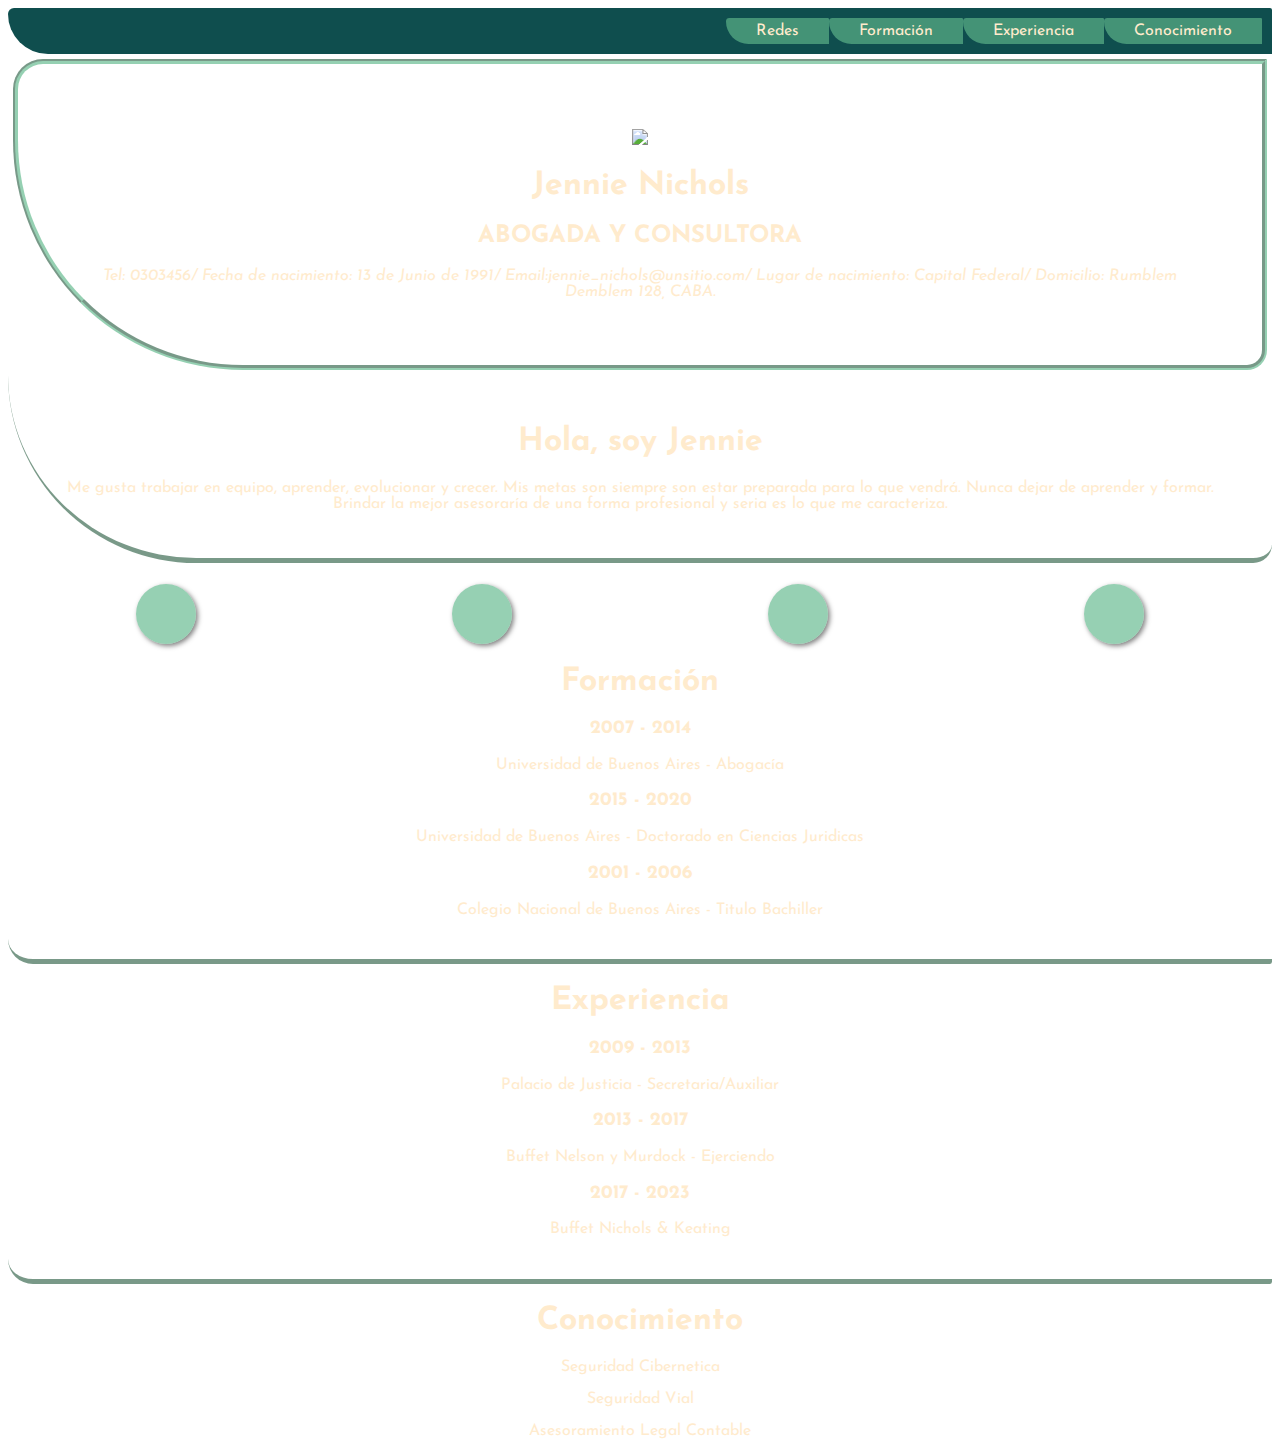
==== index.html @ 3173a0dc "Add files via upload" ====
﻿

<!DOCTYPE html>
<html lang="es">
<head>
    <meta charset="UTF-8">
    <meta http-equiv="X-UA-Compatible" content="IE=edge">
    <meta name="viewport" content="width=device-width, initial-scale=1.0">
    <title>CV</title>
    <link href="Proyecto/css/navbarras.css" rel="stylesheet" type= "text/css" >
    <script src="Proyecto/js/navbarras.js" crossorigin="anonymous"></script>
</head>
<body>
      <nav>
        <button class="botonMenu" onclick="accion()">Menú</button>
        <a href="#botonRedes" class="nav-enlace desaparece">Redes</a>
        <a href="#formacion" class="nav-enlace desaparece">Formación</a>
        <a href="#experienciaL" class="nav-enlace desaparece">Experiencia</a>
        <a href="#conocimiento" class="nav-enlace desaparece">Conocimiento</a>
        <script src="C:/Users/Rodrigo/Desktop/Proyecto/js/navbarras.js" ></script>
      </nav>
      
      <div class="header">
        <img src="https://randomuser.me/api/portraits/women/76.jpg">
        <h1 >Jennie Nichols</h1>
        <h2 > ABOGADA Y CONSULTORA</h2>
          <i>Tel:  0303456/</i>  
          <i>Fecha de nacimiento: 13 de Junio de 1991/</i>                        
          <i>Email:jennie_nichols@unsitio.com/</i>
          <i>Lugar de nacimiento: Capital Federal/</i>
          <i>Domicilio: Rumblem Demblem 128, CABA.</i>
                
      </div>
      
              
          
            <div class="center">
                <h1>Hola, soy Jennie</h1>
                 <p>Me gusta trabajar en equipo, aprender, evolucionar y crecer. Mis metas son siempre son estar preparada para lo que vendrá. Nunca dejar de aprender y formar. 
                  Brindar la mejor asesoraría de una forma profesional y seria es lo que me caracteriza.
                 </p>
            </div>
        
                 <div>
                     <h1>
                      <!--Espacio para separar los iconos de redes sociales-->
                     </h1>
                  </div>
       
      
              <section class="botonRedes" id="botonRedes">        
            
                <a href="https://www.facebook.com/sharer/sharer.php?u=[url]" class="fa-brands fa-facebook"></a>
                <a  href= "https://www.instagram.com/" class="fa-brands fa-instagram"></a>
                <a href="https://twitter.com/intent/tweet?text=[text]&url=[url]&hashtags=[hashtag]" class="fa-brands fa-twitter"></a>
                <a href="https://www.linkedin.com/sharing/share-offsite/?url=[url]"  class="fa-brands fa-linkedin"></a>
                
              </section>   
       
        
          <div >
            <section class="formacion" id="formacion">
              <h1>Formación</h1>  
              <h3>2007 - 2014</h3>
                  <p>Universidad de Buenos Aires - Abogacía</p>
                <h3>2015 - 2020</h3>
                  <p>Universidad de Buenos Aires - Doctorado en Ciencias Juridicas</p>
                <h3>2001 - 2006</h3>
                  <p>Colegio Nacional de Buenos Aires - Titulo Bachiller</p>
            </section>
          </div>

          <div>
            <h1 class="separa"></h1>
          </div>

          <div>
            <section class="experienciaL" id="experienciaL">
              <h1>Experiencia</h1>  
              <h3>2009 - 2013</h3>
                  <p>Palacio de Justicia - Secretaria/Auxiliar</p>
                <h3>2013 - 2017</h3>
                  <p>Buffet Nelson y Murdock - Ejerciendo</p>
                <h3>2017 - 2023</h3>
                  <p>Buffet Nichols & Keating</p>
            </section>
           </div>

           <div>
            <h1 class="separa"></h1>
          </div>

          <div class="conocimiento" id="conocimiento">
           
                <h1>Conocimiento</h1>
                  <p>Seguridad Cibernetica</p>
                  <p>Seguridad Vial</p>
                  <p>Asesoramiento Legal Contable</p>
          </div>

        </div>
    
     
      
    
      
      
</body>
</html>
---- Proyecto/css/navbarras.css ----
@import url('https://fonts.googleapis.com/css2?family=Inconsolata&family=Jacques+Francois&family=Josefin+Sans:ital,wght@0,400;1,300&display=swap');

* {
    box-sizing: content-box;
  }
  html{
    font-family: 'Josefin Sans', sans-serif;
    scroll-behavior: smooth;    
    }
 body{
    background-image: url(https://files.adventistas.org/noticias/es/2019/01/28151222/a-justica-do-reino-dos-ceus-versus-a-justica-dos-escribas-e-fariseus.jpg);
    } 
   
.nav-enlace{
    display: inline-block;
    background: rgba(95, 184, 139, 0.658);
    color: blanchedalmond;
    padding: 5px 30px;
    border-radius: 30px 10px 0px 200px;
    text-decoration: none;
   }

.nav-enlace:hover{
    background: rgba(77, 131, 86, 0.199);
}

nav{
    background: rgb(15, 78, 78);
    padding: 10px;
    display: flex;
    justify-content: flex-end;
    font-family: 'Josefin Sans', sans-serif;
    border-radius: 30px 10px 0px 200px;
}

.botonMenu{
    background:  rgba(95, 184, 139, 0.658);
    color: blanchedalmond;
    padding: 10px 0;
    border-bottom: 2px solid;
    border: 5px solid #1C6EA4;
    border-radius: 30px 10px 0px 200px;
    display: none;
}
 
.header {
    text-align: center;
    box-sizing: border-box;
    color: blanchedalmond;
    padding: 65px;
    margin: 5px;
    border-width: 5px;
    border-style: groove;
    border-color: rgba(95, 184, 139, 0.658);
    border-radius: 30px 0px 20px 230px;
   }

   .header i{
    min-width: 350px;
    }

  
 
.separa{
    padding: 10px;
    border-bottom-width: 5px;
    border-bottom-style: outset;
    border-bottom-color: rgba(95, 184, 139, 0.658);
    border-radius: 0px 0px 20px 200px;
}


  .center{
    padding: 30px;
    display: table-cell;
    text-align: center;
    color: blanchedalmond;
    border-bottom-width: 5px;
    border-bottom-style: outset;
    border-bottom-color: rgba(95, 184, 139, 0.658);
    border-radius: 0px 0px 20px 200px;
  }

  
.botonRedes{
    min-width: 350px;
    display: flex;
    justify-content: space-around;
    }

.botonRedes a {
    text-decoration: none;
    font-size: 28px;
    width: 60px;
    height: 60px;
    line-height: 60px;
    text-align: center;
    background: rgba(95, 184, 139, 0.658);
    color: black;
    border-radius: 50%;
    box-shadow: 2px 2px 5px rgba(0, 0, 0, .5);
    transition: all .4s ease-in-out;
}
.botonRedes a:hover{
    transform: scale(1.2);
}

.formacion{
    text-align: center;
    color: blanchedalmond;
  }

.experienciaL{
    text-align: center;
    color: blanchedalmond;
  }

.conocimiento{
    text-align: center;
    color: blanchedalmond;
}


@media (max-width:600px){
    [class*="col-"] {
        width: 100%;
    }

    body{
        background-image: url(https://www.ubp.edu.ar/wp-content/uploads/2017/03/abogacia.jpg);
        } 

.header{
    text-align: right;
    color: rgba(136, 5, 12, 0.692);
     }
    
.header i{
    width: 50%;
    
}
 
.center{
    color: rgba(136, 5, 12, 0.692);
    }

div.botonRedes{
    display: none;
    }

nav{
    flex-direction: column;
    }

.nav-enlace{
    margin: center;
    padding: 5px 30px;
    border-radius: 10px 5px 0px 100px;
    margin: 10px 0;
    }

.desaparece{
        display: none;
    }

.botonMenu{
    display: inline-block;
    }
  
.formacion{
        text-align: center;
        color: rgba(136, 5, 12, 0.692);
}

.experienciaL{
    text-align: center;
    color: rgba(136, 5, 12, 0.692);
}



.conocimiento{
        color: rgba(136, 5, 12, 0.692);
    }

    .col-s-1 {width: 8.33%;}
    .col-s-2 {width: 16.66%;}
    .col-s-3 {width: 25%;}
    .col-s-4 {width: 33.33%;}
    .col-s-5 {width: 41.66%;}
    .col-s-6 {width: 50%;}
    .col-s-7 {width: 58.33%;}
    .col-s-8 {width: 66.66%;}
    .col-s-9 {width: 75%;}
    .col-s-10 {width: 83.33%;}
    .col-s-11 {width: 91.66%;}
    .col-s-12 {width: 100%;}
    
}
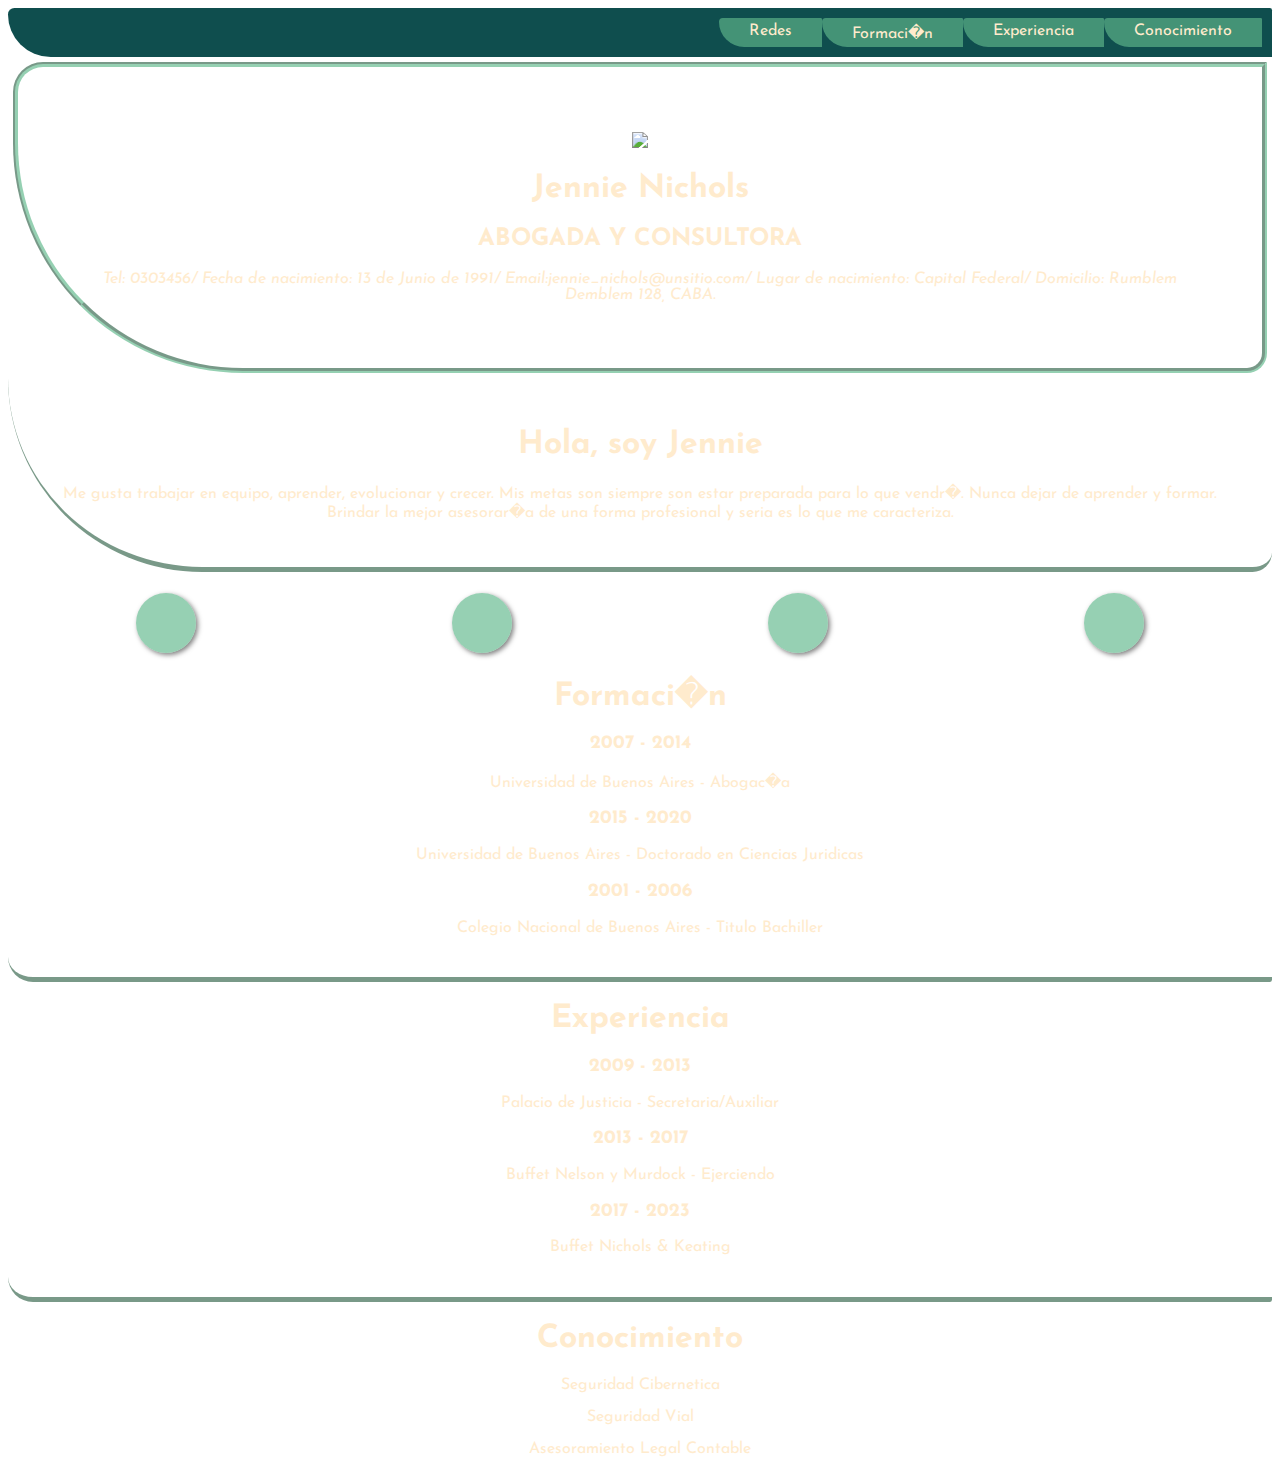
==== commit b2e3e64b: "Add files via upload" ====
--- a/index.html
+++ b/index.html
@@ -1,5 +1,3 @@
-﻿
-
 <!DOCTYPE html>
 <html lang="es">
 <head>
@@ -12,9 +10,9 @@
 </head>
 <body>
       <nav>
-        <button class="botonMenu" onclick="accion()">Menú</button>
+        <button class="botonMenu" onclick="accion()">Men�</button>
         <a href="#botonRedes" class="nav-enlace desaparece">Redes</a>
-        <a href="#formacion" class="nav-enlace desaparece">Formación</a>
+        <a href="#formacion" class="nav-enlace desaparece">Formaci�n</a>
         <a href="#experienciaL" class="nav-enlace desaparece">Experiencia</a>
         <a href="#conocimiento" class="nav-enlace desaparece">Conocimiento</a>
         <script src="C:/Users/Rodrigo/Desktop/Proyecto/js/navbarras.js" ></script>
@@ -36,8 +34,8 @@
           
             <div class="center">
                 <h1>Hola, soy Jennie</h1>
-                 <p>Me gusta trabajar en equipo, aprender, evolucionar y crecer. Mis metas son siempre son estar preparada para lo que vendrá. Nunca dejar de aprender y formar. 
-                  Brindar la mejor asesoraría de una forma profesional y seria es lo que me caracteriza.
+                 <p>Me gusta trabajar en equipo, aprender, evolucionar y crecer. Mis metas son siempre son estar preparada para lo que vendr�. Nunca dejar de aprender y formar. 
+                  Brindar la mejor asesorar�a de una forma profesional y seria es lo que me caracteriza.
                  </p>
             </div>
         
@@ -60,9 +58,9 @@
         
           <div >
             <section class="formacion" id="formacion">
-              <h1>Formación</h1>  
+              <h1>Formaci�n</h1>  
               <h3>2007 - 2014</h3>
-                  <p>Universidad de Buenos Aires - Abogacía</p>
+                  <p>Universidad de Buenos Aires - Abogac�a</p>
                 <h3>2015 - 2020</h3>
                   <p>Universidad de Buenos Aires - Doctorado en Ciencias Juridicas</p>
                 <h3>2001 - 2006</h3>
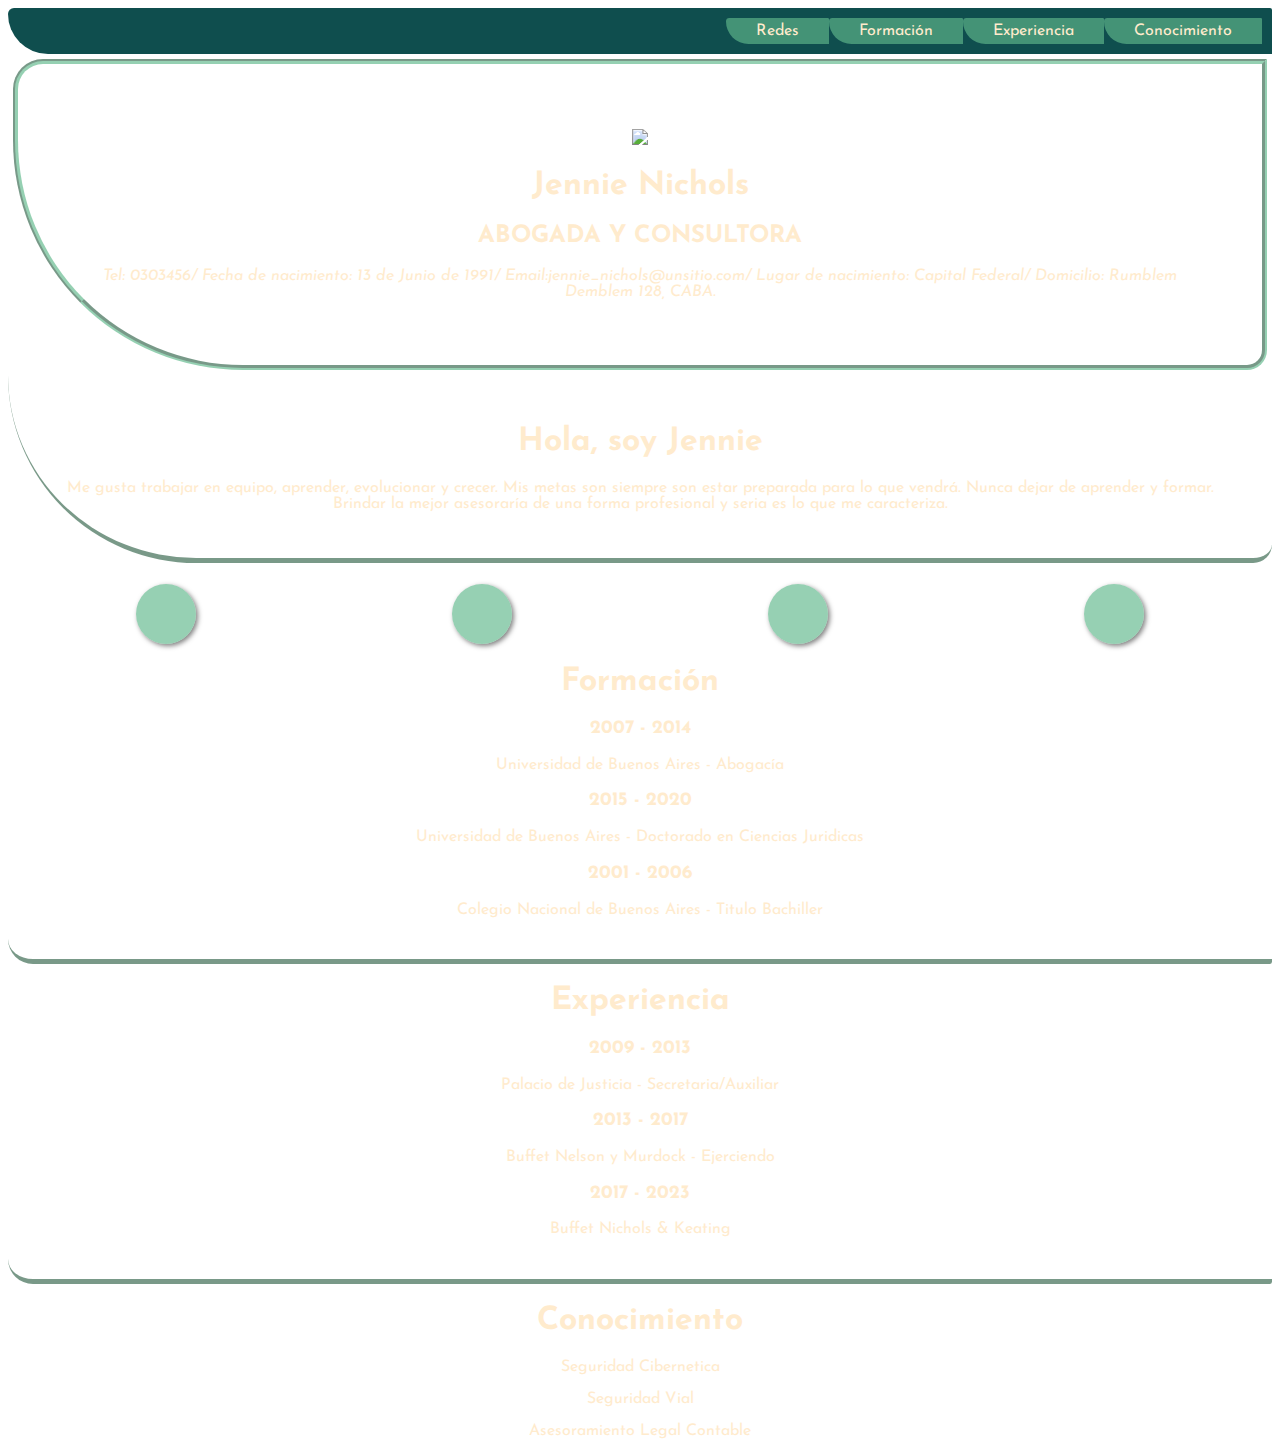
==== commit 06f69e82: "Add files via upload" ====
--- a/index.html
+++ b/index.html
@@ -1,18 +1,22 @@
 <!DOCTYPE html>
 <html lang="es">
 <head>
+
     <meta charset="UTF-8">
     <meta http-equiv="X-UA-Compatible" content="IE=edge">
     <meta name="viewport" content="width=device-width, initial-scale=1.0">
     <title>CV</title>
     <link href="Proyecto/css/navbarras.css" rel="stylesheet" type= "text/css" >
     <script src="Proyecto/js/navbarras.js" crossorigin="anonymous"></script>
+    <link href="https://cdn.jsdelivr.net/npm/bootstrap@5.3.0-alpha1/dist/css/bootstrap.min.css" rel="stylesheet" integrity="sha384-GLhlTQ8iRABdZLl6O3oVMWSktQOp6b7In1Zl3/Jr59b6EGGoI1aFkw7cmDA6j6gD" crossorigin="anonymous">
+
 </head>
 <body>
+
       <nav>
-        <button class="botonMenu" onclick="accion()">Men�</button>
+        <button class="botonMenu" onclick="accion()">Menú</button>
         <a href="#botonRedes" class="nav-enlace desaparece">Redes</a>
-        <a href="#formacion" class="nav-enlace desaparece">Formaci�n</a>
+        <a href="#formacion" class="nav-enlace desaparece">Formación</a>
         <a href="#experienciaL" class="nav-enlace desaparece">Experiencia</a>
         <a href="#conocimiento" class="nav-enlace desaparece">Conocimiento</a>
         <script src="C:/Users/Rodrigo/Desktop/Proyecto/js/navbarras.js" ></script>
@@ -34,8 +38,8 @@
           
             <div class="center">
                 <h1>Hola, soy Jennie</h1>
-                 <p>Me gusta trabajar en equipo, aprender, evolucionar y crecer. Mis metas son siempre son estar preparada para lo que vendr�. Nunca dejar de aprender y formar. 
-                  Brindar la mejor asesorar�a de una forma profesional y seria es lo que me caracteriza.
+                 <p>Me gusta trabajar en equipo, aprender, evolucionar y crecer. Mis metas son siempre son estar preparada para lo que vendrá. Nunca dejar de aprender y formar. 
+                  Brindar la mejor asesoraría de una forma profesional y seria es lo que me caracteriza.
                  </p>
             </div>
         
@@ -49,7 +53,7 @@
               <section class="botonRedes" id="botonRedes">        
             
                 <a href="https://www.facebook.com/sharer/sharer.php?u=[url]" class="fa-brands fa-facebook"></a>
-                <a  href= "https://www.instagram.com/" class="fa-brands fa-instagram"></a>
+                <a href= "https://www.instagram.com/" class="fa-brands fa-instagram"></a>
                 <a href="https://twitter.com/intent/tweet?text=[text]&url=[url]&hashtags=[hashtag]" class="fa-brands fa-twitter"></a>
                 <a href="https://www.linkedin.com/sharing/share-offsite/?url=[url]"  class="fa-brands fa-linkedin"></a>
                 
@@ -58,9 +62,9 @@
         
           <div >
             <section class="formacion" id="formacion">
-              <h1>Formaci�n</h1>  
+              <h1>Formación</h1>  
               <h3>2007 - 2014</h3>
-                  <p>Universidad de Buenos Aires - Abogac�a</p>
+                  <p>Universidad de Buenos Aires - Abogacía</p>
                 <h3>2015 - 2020</h3>
                   <p>Universidad de Buenos Aires - Doctorado en Ciencias Juridicas</p>
                 <h3>2001 - 2006</h3>
@@ -97,11 +101,6 @@
           </div>
 
         </div>
-    
-     
-      
-    
-      
-      
-</body>
+ 
+ </body>
 </html>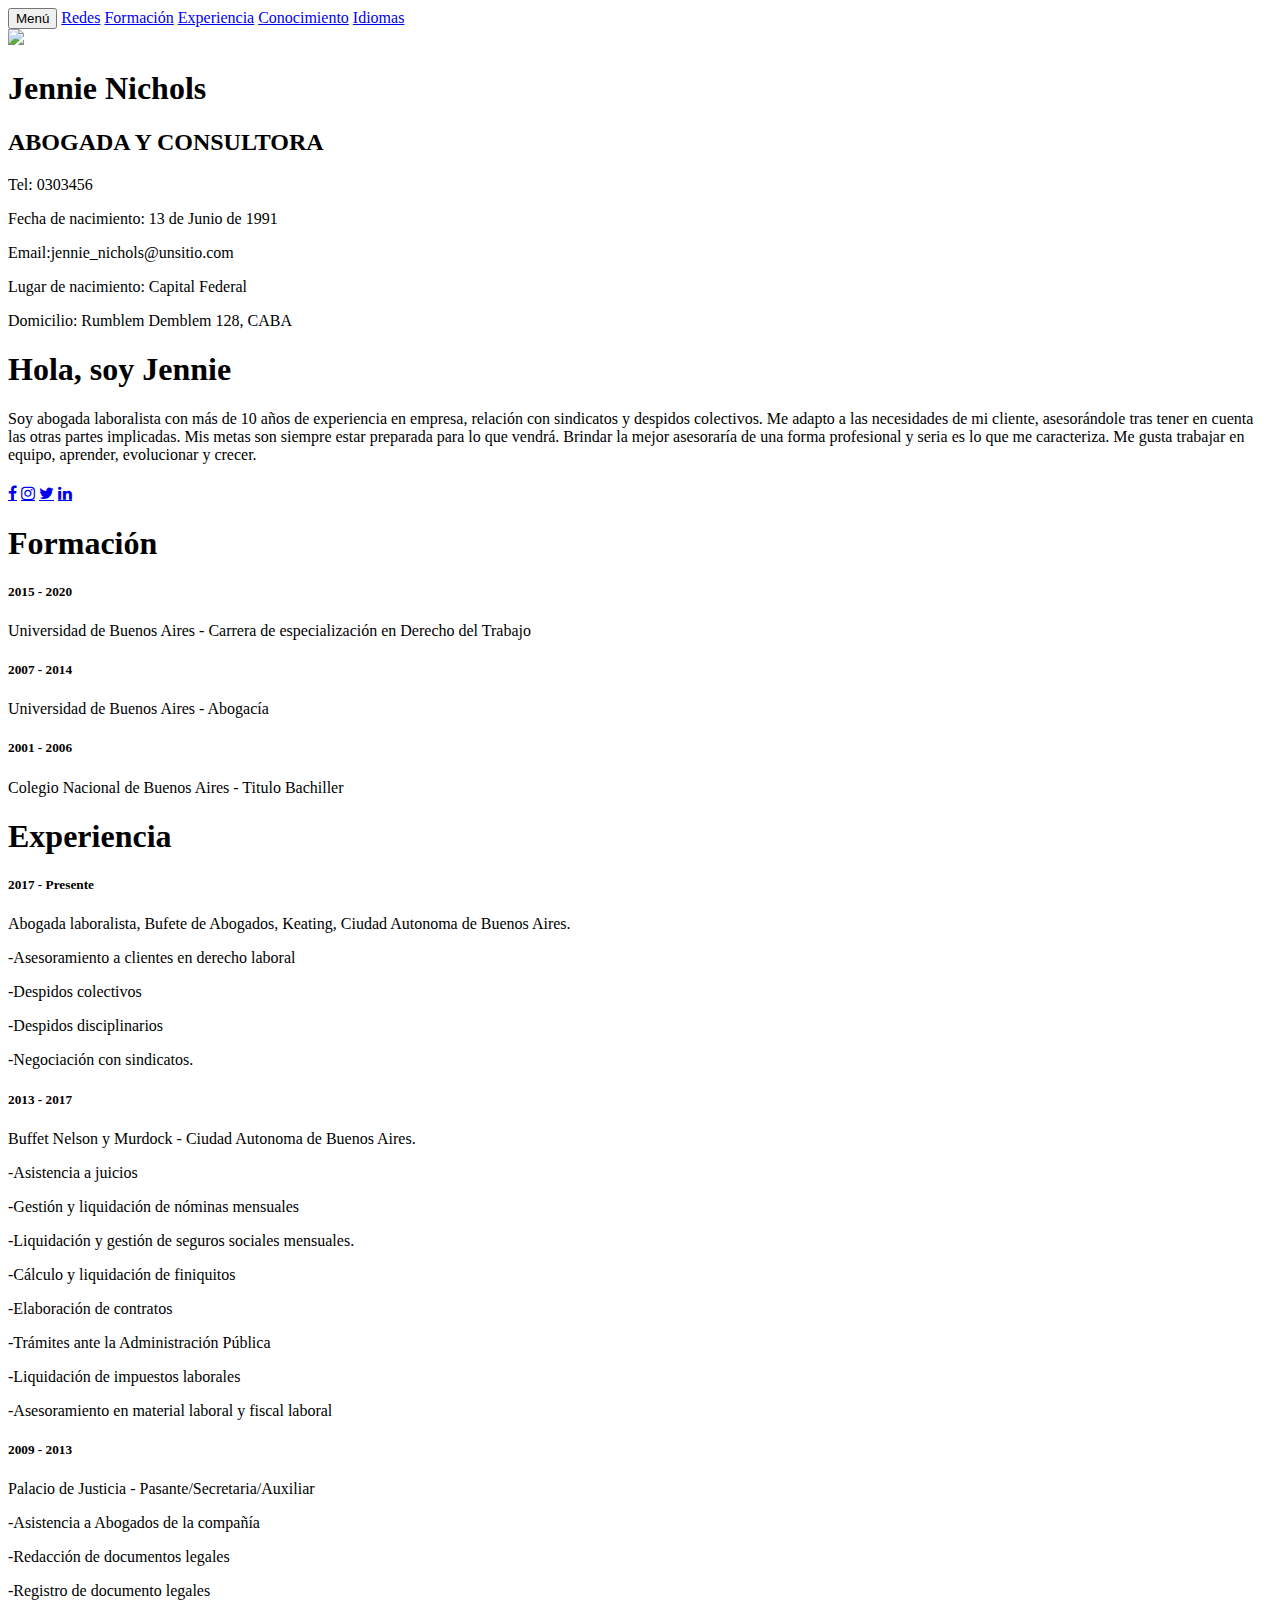
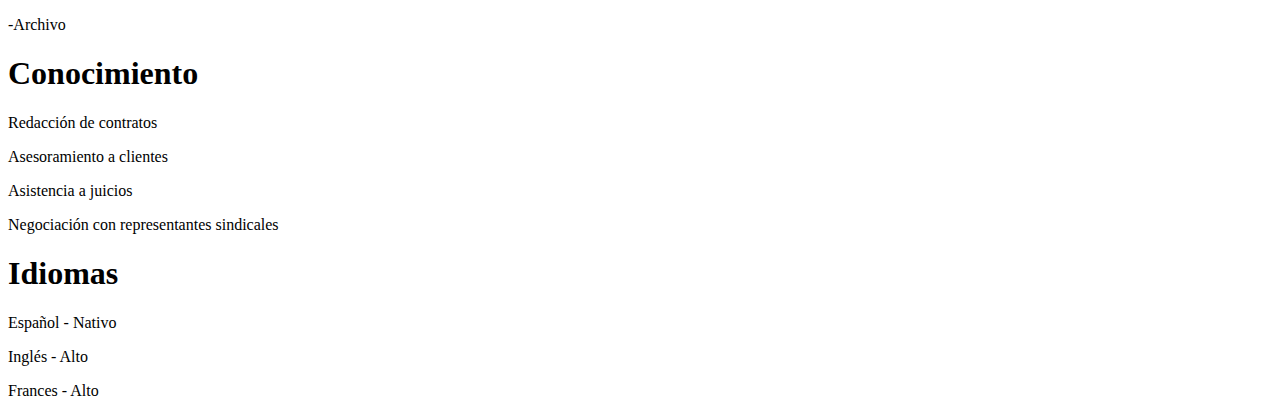
==== commit f38083b8: "Add files via upload" ====
--- a/index.html
+++ b/index.html
@@ -9,16 +9,17 @@
     <link href="Proyecto/css/navbarras.css" rel="stylesheet" type= "text/css" >
     <script src="Proyecto/js/navbarras.js" crossorigin="anonymous"></script>
     <link href="https://cdn.jsdelivr.net/npm/bootstrap@5.3.0-alpha1/dist/css/bootstrap.min.css" rel="stylesheet" integrity="sha384-GLhlTQ8iRABdZLl6O3oVMWSktQOp6b7In1Zl3/Jr59b6EGGoI1aFkw7cmDA6j6gD" crossorigin="anonymous">
-
+    <link rel="stylesheet" href= "https://cdnjs.cloudflare.com/ajax/libs/font-awesome/4.7.0/css/font-awesome.min.css" />
 </head>
 <body>
 
       <nav>
         <button class="botonMenu" onclick="accion()">Menú</button>
-        <a href="#botonRedes" class="nav-enlace desaparece">Redes</a>
+        <a href="#buttonsRedes" class="nav-enlace desaparece">Redes</a>
         <a href="#formacion" class="nav-enlace desaparece">Formación</a>
         <a href="#experienciaL" class="nav-enlace desaparece">Experiencia</a>
         <a href="#conocimiento" class="nav-enlace desaparece">Conocimiento</a>
+        <a href="#idiomas" class="nav-enlace desaparece">Idiomas</a>
         <script src="C:/Users/Rodrigo/Desktop/Proyecto/js/navbarras.js" ></script>
       </nav>
       
@@ -26,11 +27,11 @@
         <img src="https://randomuser.me/api/portraits/women/76.jpg">
         <h1 >Jennie Nichols</h1>
         <h2 > ABOGADA Y CONSULTORA</h2>
-          <i>Tel:  0303456/</i>  
-          <i>Fecha de nacimiento: 13 de Junio de 1991/</i>                        
-          <i>Email:jennie_nichols@unsitio.com/</i>
-          <i>Lugar de nacimiento: Capital Federal/</i>
-          <i>Domicilio: Rumblem Demblem 128, CABA.</i>
+          <p>Tel:  0303456</p>  
+          <p>Fecha de nacimiento: 13 de Junio de 1991</p>                        
+          <p>Email:jennie_nichols@unsitio.com</p>
+          <p>Lugar de nacimiento: Capital Federal</p>
+          <p>Domicilio: Rumblem Demblem 128, CABA</p>
                 
       </div>
       
@@ -38,8 +39,10 @@
           
             <div class="center">
                 <h1>Hola, soy Jennie</h1>
-                 <p>Me gusta trabajar en equipo, aprender, evolucionar y crecer. Mis metas son siempre son estar preparada para lo que vendrá. Nunca dejar de aprender y formar. 
-                  Brindar la mejor asesoraría de una forma profesional y seria es lo que me caracteriza.
+                 <p> Soy abogada laboralista con más de 10 años de experiencia en empresa, relación con sindicatos y despidos colectivos. 
+                  Me adapto a las necesidades de mi cliente, asesorándole tras tener en cuenta las otras partes implicadas. 
+                  Mis metas son siempre estar preparada para lo que vendrá. Brindar la mejor asesoraría de una forma profesional y seria es lo que me caracteriza. 
+                  Me gusta trabajar en equipo, aprender, evolucionar y crecer.
                  </p>
             </div>
         
@@ -49,25 +52,25 @@
                      </h1>
                   </div>
        
-      
-              <section class="botonRedes" id="botonRedes">        
-            
-                <a href="https://www.facebook.com/sharer/sharer.php?u=[url]" class="fa-brands fa-facebook"></a>
-                <a href= "https://www.instagram.com/" class="fa-brands fa-instagram"></a>
-                <a href="https://twitter.com/intent/tweet?text=[text]&url=[url]&hashtags=[hashtag]" class="fa-brands fa-twitter"></a>
-                <a href="https://www.linkedin.com/sharing/share-offsite/?url=[url]"  class="fa-brands fa-linkedin"></a>
-                
+                    
+              <section class="botonRedes" id="buttonsRedes">                  
+                  <a href="https://www.facebook.com/" class="fa fa-facebook"></a>
+                  <a href= "https://www.instagram.com/" class="fa fa-instagram"></a>
+                  <a href="https://twitter.com/?lang=es" class="fa fa-twitter"></a>
+                  <a href="https://www.linkedin.com/checkpoint/challenge/AgGQgSCoIAI67gAAAYYe-xeMAMQImu9C1kJhv_LHjbRtb6INaoEbh9ZT47HlTNgXQbU0N3j3ODpCKxEYyJ94wF4PUFOBOA?ut=3ALl3Fx-q-7qE1" class="fa fa-linkedin"></a>
+                  <!--El acceso a los links lleva solamente a la pagina de inicio de cada una a modo de ejemplo-->
               </section>   
        
+
         
           <div >
             <section class="formacion" id="formacion">
               <h1>Formación</h1>  
-              <h3>2007 - 2014</h3>
-                  <p>Universidad de Buenos Aires - Abogacía</p>
-                <h3>2015 - 2020</h3>
-                  <p>Universidad de Buenos Aires - Doctorado en Ciencias Juridicas</p>
-                <h3>2001 - 2006</h3>
+              <h5>2015 - 2020</h5>
+                  <p> Universidad de Buenos Aires - Carrera de especialización en Derecho del Trabajo </p>
+              <h5>2007 - 2014</h5>
+                  <p>Universidad de Buenos Aires - Abogacía</p>                
+                <h5>2001 - 2006</h5>
                   <p>Colegio Nacional de Buenos Aires - Titulo Bachiller</p>
             </section>
           </div>
@@ -79,12 +82,34 @@
           <div>
             <section class="experienciaL" id="experienciaL">
               <h1>Experiencia</h1>  
-              <h3>2009 - 2013</h3>
-                  <p>Palacio de Justicia - Secretaria/Auxiliar</p>
-                <h3>2013 - 2017</h3>
-                  <p>Buffet Nelson y Murdock - Ejerciendo</p>
-                <h3>2017 - 2023</h3>
-                  <p>Buffet Nichols & Keating</p>
+                  <h5>2017 - Presente</h5>
+                <p>Abogada laboralista, Bufete de Abogados, Keating, Ciudad Autonoma de Buenos Aires.
+                  <p>-Asesoramiento a clientes en derecho laboral</p>
+                  <p>-Despidos colectivos</p>
+                  <p>-Despidos disciplinarios</p>
+                  <p>-Negociación con sindicatos.</p>
+
+                  </p>
+                  <h5>2013 - 2017</h5>
+                <p>Buffet Nelson y Murdock - Ciudad Autonoma de Buenos Aires.
+                  <p>-Asistencia a juicios</p>
+                  <p>-Gestión y liquidación de nóminas mensuales</p>
+                  <p>-Liquidación y gestión de seguros sociales mensuales.</p>
+                  <p>-Cálculo y liquidación de finiquitos</p>
+                  <p>-Elaboración de contratos</p>
+                  <p>-Trámites ante la Administración Pública</p>
+                  <p>-Liquidación de impuestos laborales</p>
+                  <p>-Asesoramiento en material laboral y fiscal laboral</p>
+                </p>
+                  <h5>2009 - 2013</h5>
+                <p>Palacio de Justicia - Pasante/Secretaria/Auxiliar
+                  <p>-Asistencia a Abogados de la compañía</p>
+                  <p>-Redacción de documentos legales</p>
+                  <p>-Registro de documento legales</p>
+                  <p>-Archivo</p>
+                </p>
+               
+                
             </section>
            </div>
 
@@ -95,9 +120,23 @@
           <div class="conocimiento" id="conocimiento">
            
                 <h1>Conocimiento</h1>
-                  <p>Seguridad Cibernetica</p>
-                  <p>Seguridad Vial</p>
-                  <p>Asesoramiento Legal Contable</p>
+                  <p>Redacción de contratos</p>
+                  <p>Asesoramiento a clientes</p>
+                  <p>Asistencia a juicios</p>
+                  <p>Negociación con representantes sindicales</p>
+          </div>
+
+          <div>
+            <h1 class="separa"></h1>
+          </div>
+
+          <div class="idiomas" id="idiomas">
+           
+            <h1>Idiomas</h1>
+              <p>Español - Nativo</p>
+              <p>Inglés - Alto</p>
+              <p>Frances - Alto</p>
+
           </div>
 
         </div>
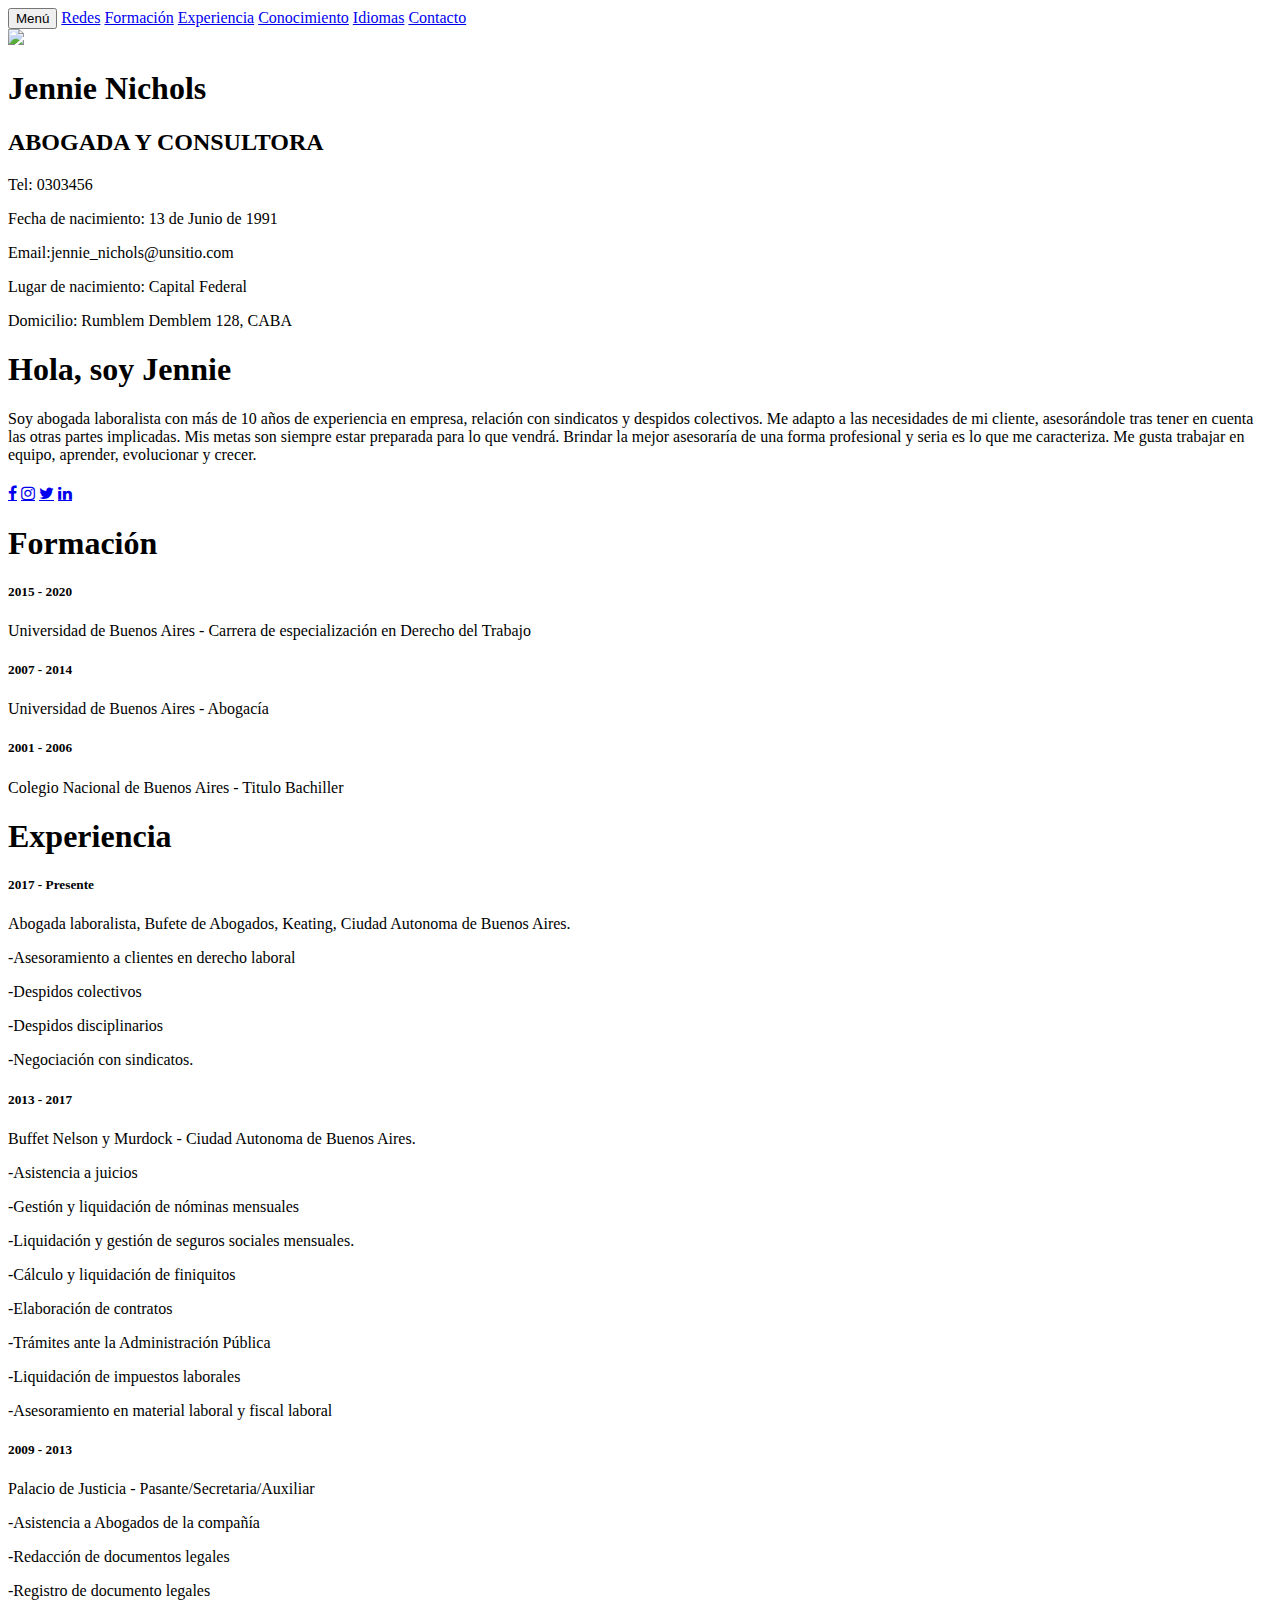
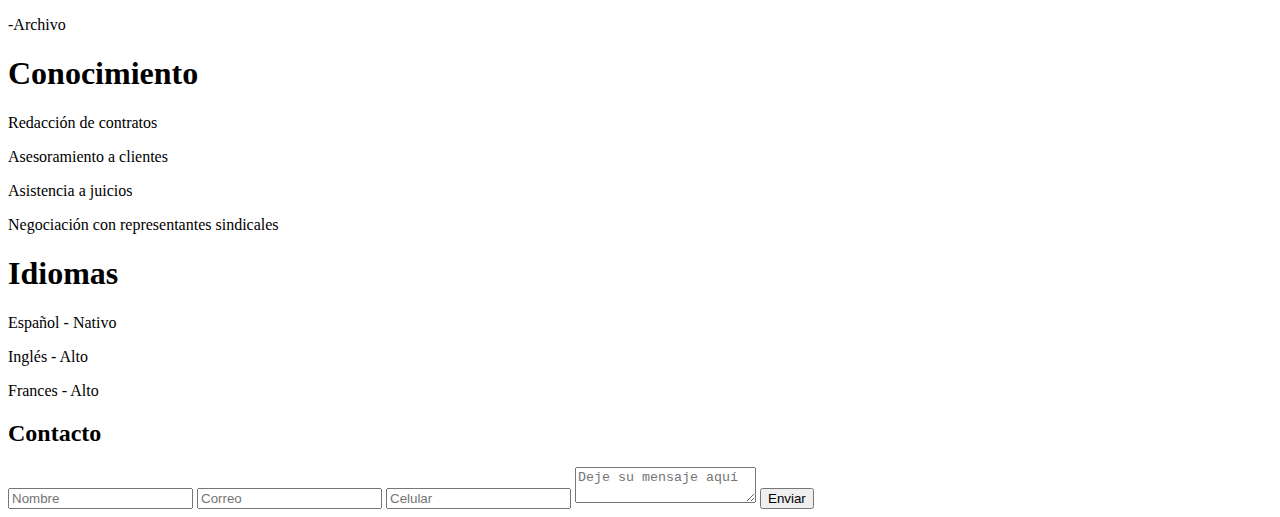
==== commit 8320b54f: "Add files via upload" ====
--- a/index.html
+++ b/index.html
@@ -6,21 +6,23 @@
     <meta http-equiv="X-UA-Compatible" content="IE=edge">
     <meta name="viewport" content="width=device-width, initial-scale=1.0">
     <title>CV</title>
-    <link href="Proyecto/css/navbarras.css" rel="stylesheet" type= "text/css" >
-    <script src="Proyecto/js/navbarras.js" crossorigin="anonymous"></script>
+    <link href="../Proyecto/css/estilos.css" rel="stylesheet" type= "text/css" >
+    <script src="../Proyecto/js/funciones.js"></script>
     <link href="https://cdn.jsdelivr.net/npm/bootstrap@5.3.0-alpha1/dist/css/bootstrap.min.css" rel="stylesheet" integrity="sha384-GLhlTQ8iRABdZLl6O3oVMWSktQOp6b7In1Zl3/Jr59b6EGGoI1aFkw7cmDA6j6gD" crossorigin="anonymous">
     <link rel="stylesheet" href= "https://cdnjs.cloudflare.com/ajax/libs/font-awesome/4.7.0/css/font-awesome.min.css" />
 </head>
 <body>
 
       <nav>
+
         <button class="botonMenu" onclick="accion()">Menú</button>
         <a href="#buttonsRedes" class="nav-enlace desaparece">Redes</a>
         <a href="#formacion" class="nav-enlace desaparece">Formación</a>
         <a href="#experienciaL" class="nav-enlace desaparece">Experiencia</a>
         <a href="#conocimiento" class="nav-enlace desaparece">Conocimiento</a>
         <a href="#idiomas" class="nav-enlace desaparece">Idiomas</a>
-        <script src="C:/Users/Rodrigo/Desktop/Proyecto/js/navbarras.js" ></script>
+        <a href="#contacto" class="nav-enlace desaparece">Contacto</a>
+        
       </nav>
       
       <div class="header">
@@ -61,8 +63,10 @@
                   <!--El acceso a los links lleva solamente a la pagina de inicio de cada una a modo de ejemplo-->
               </section>   
        
-
-        
+            <div>
+              <h1 class="separa"></h1>
+            </div>
+          
           <div >
             <section class="formacion" id="formacion">
               <h1>Formación</h1>  
@@ -140,6 +144,27 @@
           </div>
 
         </div>
+
+
+        <section class="form-contact contacto" id="contacto">
+          <!--no se genera un php para no tener que generar informacion falsa-->
+          <form action="" method="post" class="contact">
+              <h2>Contacto</h2>
+            
+            <input type="text" name="nombre" id="nombre" placeholder="Nombre"
+            required>
+            <input type="text" name="correo" id="correo" placeholder="Correo"
+            required>
+            <input type="text" name="celular" id="celular" placeholder="Celular"
+            required>
+            <textarea name="mensaje" id="mensaje" placeholder="Deje su mensaje aquí"></textarea>
+            <input type="submit" value="Enviar">
+          
+          </form>
+
+        </section>
+      
+
  
  </body>
 </html>